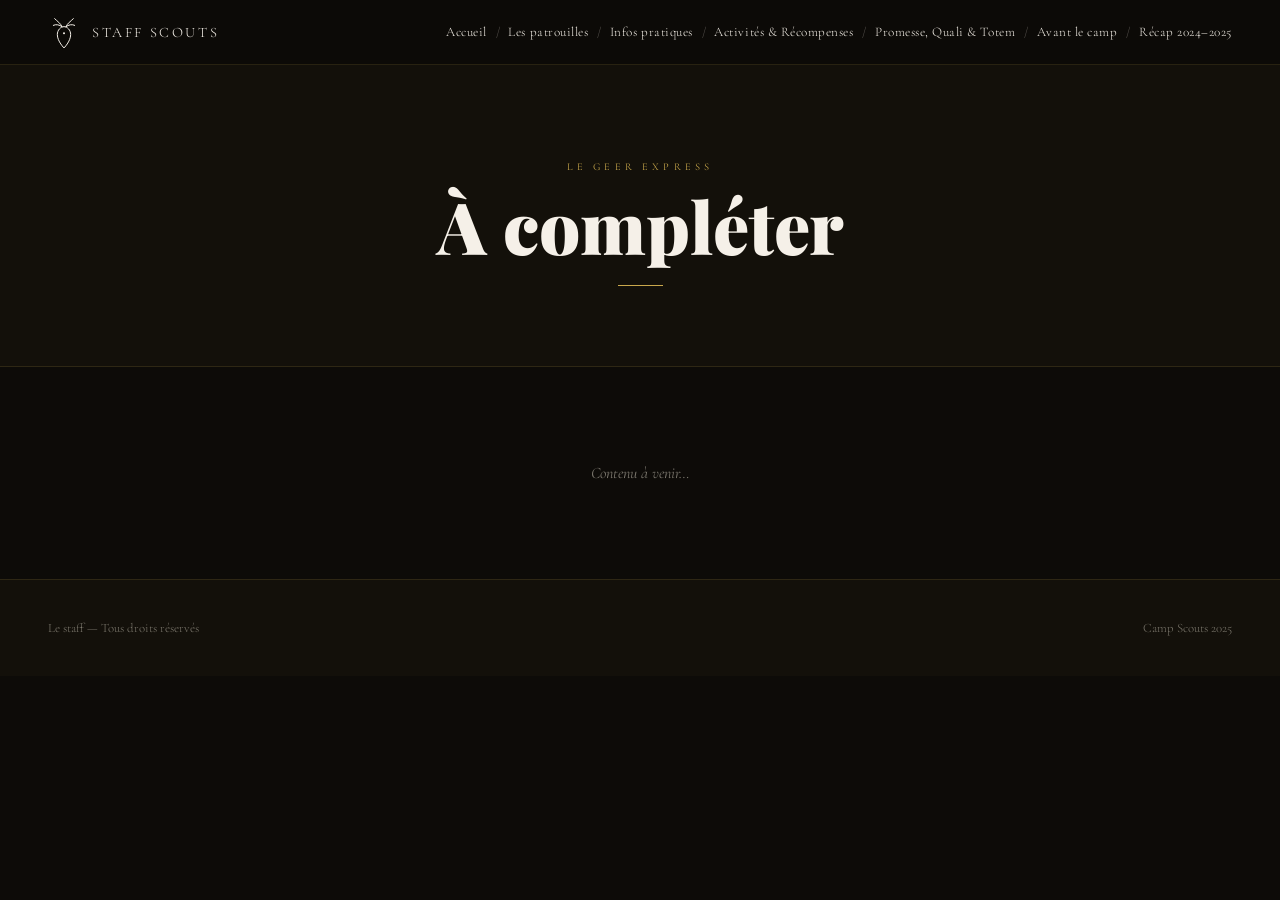
==== activites.html @ 646d116f "rebranding in several urls" ====
<!DOCTYPE html>
<html lang="fr">
<head>
  <meta charset="UTF-8" />
  <meta name="viewport" content="width=device-width, initial-scale=1.0" />
  <title>Activités & Récompenses — Le Geer Express</title>
  <link rel="preconnect" href="https://fonts.googleapis.com" />
  <link rel="preconnect" href="https://fonts.gstatic.com" crossorigin />
  <link href="https://fonts.googleapis.com/css2?family=Playfair+Display:ital,wght@0,700;0,900;1,700&family=Cormorant+Garamond:ital,wght@0,300;0,400;0,600;1,300;1,400&display=swap" rel="stylesheet" />
  <link rel="stylesheet" href="/assets/css/style.css" />
</head>
<body>
  <nav id="navbar" class="opaque">
    <a class="nav-logo" href="/">
      <svg viewBox="0 0 40 48" xmlns="http://www.w3.org/2000/svg">
        <path d="M20 48 C20 48 10 38 10 28 C10 21 15 16 20 16 C25 16 30 21 30 28 C30 38 20 48 20 48Z"/>
        <path d="M17 16 C15 11 10 8 6 4"/><path d="M17 16 C13 13 8 12 4 14"/>
        <path d="M23 16 C25 11 30 8 34 4"/><path d="M23 16 C27 13 32 12 36 14"/>
        <circle cx="20" cy="26" r="1.5" fill="currentColor" stroke="none"/>
      </svg>
      <span>Staff Scouts</span>
    </a>
    <ul class="nav-links">
      <li><a href="/">Accueil</a></li>
      <li><a href="/patrouilles">Les patrouilles</a></li>
      <li><a href="/infos">Infos pratiques</a></li>
      <li><a href="/activites">Activités &amp; Récompenses</a></li>
      <li><a href="/promesse">Promesse, Quali &amp; Totem</a></li>
      <li><a href="/avant">Avant le camp</a></li>
      <li><a href="/recap">Récap 2024–2025</a></li>
    </ul>
    <button class="burger" id="burger" aria-label="Menu">
      <span></span><span></span><span></span>
    </button>
  </nav>
  <div class="mobile-menu" id="mobileMenu">
    <a href="/" onclick="closeMenu()">Accueil</a>
    <a href="/patrouilles" onclick="closeMenu()">Les patrouilles</a>
    <a href="/infos" onclick="closeMenu()">Infos pratiques</a>
    <a href="/activites" onclick="closeMenu()">Activités &amp; Récompenses</a>
    <a href="/promesse" onclick="closeMenu()">Promesse, Quali &amp; Totem</a>
    <a href="/avant" onclick="closeMenu()">Avant le camp</a>
    <a href="/recap" onclick="closeMenu()">Récap 2024–2025</a>
  </div>

  <div class="page-header">
    <span class="page-tag">Le Geer Express</span>
    <h1 class="page-title">À compléter</h1>
    <div class="page-rule"></div>
  </div>

  <section>
    <div class="container">
      <p style="color:var(--muted); font-style:italic; text-align:center;">Contenu à venir…</p>
    </div>
  </section>

  <footer>
    <span>Le staff &mdash; Tous droits réservés</span>
    <span>Camp Scouts 2025</span>
  </footer>
  <script src="/assets/js/main.js"></script>
</body>
</html>
---- assets/css/style.css ----
*, *::before, *::after { margin: 0; padding: 0; box-sizing: border-box; }

:root {
  --gold:       #c9a84c;
  --gold-light: #e8cc85;
  --cream:      #f5f0e8;
  --dark:       #0d0b08;
  --dark2:      #13100a;
  --dark3:      #1c1710;
  --text:       #d4cdc0;
  --muted:      rgba(212, 205, 192, 0.55);
}

html { scroll-behavior: smooth; }

body {
  font-family: 'Cormorant Garamond', serif;
  background: var(--dark);
  color: var(--text);
  overflow-x: hidden;
}

/* ── NAVBAR ── */
nav {
  position: fixed;
  top: 0; left: 0; right: 0;
  z-index: 100;
  display: flex;
  align-items: center;
  justify-content: space-between;
  padding: 1.6rem 3rem;
  transition: background 0.4s ease, padding 0.4s ease;
}

nav.scrolled {
  background: rgba(13, 11, 8, 0.92);
  backdrop-filter: blur(12px);
  padding: 1rem 3rem;
  border-bottom: 1px solid rgba(201, 168, 76, 0.15);
}

/* Sur les pages sans hero, la navbar est toujours opaque */
nav.opaque {
  background: rgba(13, 11, 8, 0.97);
  backdrop-filter: blur(12px);
  padding: 1rem 3rem;
  border-bottom: 1px solid rgba(201, 168, 76, 0.15);
}

.nav-logo {
  display: flex;
  align-items: center;
  gap: 0.75rem;
  text-decoration: none;
  color: var(--cream);
}

.nav-logo svg {
  width: 32px; height: 32px;
  fill: none;
  stroke: var(--cream);
  stroke-width: 1.5;
  stroke-linecap: round;
}

.nav-logo span {
  font-size: 0.9rem;
  font-weight: 300;
  letter-spacing: 0.18em;
  text-transform: uppercase;
}

.nav-links {
  display: flex;
  align-items: center;
  list-style: none;
}

.nav-links li { display: flex; align-items: center; }

.nav-links li:not(:last-child)::after {
  content: '/';
  color: rgba(245,240,232,0.3);
  margin: 0 0.55rem;
  font-size: 0.8rem;
}

.nav-links a {
  color: var(--cream);
  text-decoration: none;
  font-size: 0.82rem;
  font-weight: 300;
  letter-spacing: 0.04em;
  transition: color 0.25s;
  white-space: nowrap;
}

.nav-links a:hover,
.nav-links a.active { color: var(--gold); }

/* Burger */
.burger {
  display: none;
  flex-direction: column;
  gap: 5px;
  cursor: pointer;
  background: none;
  border: none;
  padding: 4px;
}
.burger span {
  display: block;
  width: 24px; height: 1px;
  background: var(--cream);
  transition: all 0.3s ease;
}
.burger.open span:nth-child(1) { transform: translateY(6px) rotate(45deg); }
.burger.open span:nth-child(2) { opacity: 0; }
.burger.open span:nth-child(3) { transform: translateY(-6px) rotate(-45deg); }

.mobile-menu {
  display: none;
  position: fixed;
  inset: 0;
  background: rgba(13,11,8,0.97);
  z-index: 99;
  flex-direction: column;
  align-items: center;
  justify-content: center;
  gap: 2rem;
}
.mobile-menu.open { display: flex; }
.mobile-menu a {
  color: var(--cream);
  text-decoration: none;
  font-family: 'Playfair Display', serif;
  font-size: 2rem;
  font-weight: 700;
  transition: color 0.25s;
}
.mobile-menu a:hover { color: var(--gold); }

/* ── PAGE HEADER (pages sans hero) ── */
.page-header {
  padding: 10rem 2rem 5rem;
  text-align: center;
  background: var(--dark2);
  border-bottom: 1px solid rgba(201,168,76,0.15);
}

.page-tag {
  font-size: 0.65rem;
  letter-spacing: 0.4em;
  text-transform: uppercase;
  color: var(--gold);
  font-weight: 400;
  display: block;
  margin-bottom: 1rem;
}

.page-title {
  font-family: 'Playfair Display', serif;
  font-size: clamp(2.5rem, 6vw, 4.5rem);
  font-weight: 900;
  color: var(--cream);
  line-height: 1;
}

.page-rule {
  width: 45px; height: 1px;
  background: var(--gold);
  margin: 1.5rem auto 0;
}

/* ── SECTIONS COMMUNES ── */
section { padding: 6rem 0; }

.container {
  max-width: 900px;
  margin: 0 auto;
  padding: 0 2rem;
}

.container-wide {
  max-width: 1100px;
  margin: 0 auto;
  padding: 0 2rem;
}

.section-tag {
  font-size: 0.65rem;
  letter-spacing: 0.4em;
  text-transform: uppercase;
  color: var(--gold);
  font-weight: 400;
  display: block;
  margin-bottom: 1rem;
}

.section-title {
  font-family: 'Playfair Display', serif;
  font-size: clamp(2rem, 5vw, 3.2rem);
  font-weight: 700;
  color: var(--cream);
  line-height: 1.1;
}

.section-rule {
  width: 45px; height: 1px;
  background: var(--gold);
  margin: 1.5rem 0 2rem;
}

.section-rule.centered { margin: 1.5rem auto 2rem; }

/* ── PLACEHOLDERS ── */
.img-placeholder {
  background: var(--dark3);
  border: 1px solid rgba(201,168,76,0.2);
  display: flex;
  flex-direction: column;
  align-items: center;
  justify-content: center;
  gap: 0.75rem;
  color: var(--muted);
  font-size: 0.75rem;
  letter-spacing: 0.12em;
  text-transform: uppercase;
}

.img-placeholder svg {
  width: 32px; height: 32px;
  stroke: rgba(201,168,76,0.3);
  fill: none; stroke-width: 1;
}

.video-wrapper {
  position: relative;
  width: 100%;
  aspect-ratio: 16/9;
  background: var(--dark3);
  border: 1px solid rgba(201,168,76,0.15);
  overflow: hidden;
}

.video-wrapper iframe {
  position: absolute; inset: 0;
  width: 100%; height: 100%;
  border: none;
}

.video-placeholder {
  position: absolute; inset: 0;
  display: flex;
  flex-direction: column;
  align-items: center;
  justify-content: center;
  gap: 1rem;
  color: var(--muted);
  font-size: 0.75rem;
  letter-spacing: 0.12em;
  text-transform: uppercase;
}

.video-placeholder svg {
  width: 48px; height: 48px;
  stroke: rgba(201,168,76,0.3);
  fill: none; stroke-width: 1;
}

/* ── BOUTONS ── */
.btn-download {
  display: inline-flex;
  align-items: center;
  gap: 0.6rem;
  padding: 0.75rem 1.5rem;
  border: 1px solid rgba(201,168,76,0.5);
  color: var(--gold);
  text-decoration: none;
  font-size: 0.78rem;
  letter-spacing: 0.15em;
  text-transform: uppercase;
  font-family: 'Cormorant Garamond', serif;
  background: transparent;
  transition: all 0.25s ease;
  cursor: pointer;
}

.btn-download:hover {
  background: rgba(201,168,76,0.08);
  border-color: var(--gold);
  color: var(--gold-light);
}

.btn-download svg {
  width: 14px; height: 14px;
  stroke: currentColor; fill: none; stroke-width: 1.5;
}

/* ── FOOTER ── */
footer {
  background: var(--dark2);
  border-top: 1px solid rgba(201,168,76,0.15);
  padding: 2.5rem 3rem;
  display: flex;
  align-items: center;
  justify-content: space-between;
  font-size: 0.8rem;
  font-weight: 300;
  color: var(--muted);
}

/* ── ANIMATIONS ── */
@keyframes fadeUp {
  from { opacity: 0; transform: translateY(22px); }
  to   { opacity: 1; transform: translateY(0); }
}

.reveal {
  opacity: 0;
  transform: translateY(28px);
  transition: opacity 0.8s ease, transform 0.8s ease;
}
.reveal.visible { opacity: 1; transform: translateY(0); }

/* ── RESPONSIVE ── */
@media (max-width: 860px) {
  nav, nav.opaque { padding: 1.4rem 1.5rem; }
  nav.scrolled    { padding: 0.9rem 1.5rem; }
  .nav-links { display: none; }
  .burger    { display: flex; }
  footer { flex-direction: column; gap: 0.5rem; text-align: center; }
}
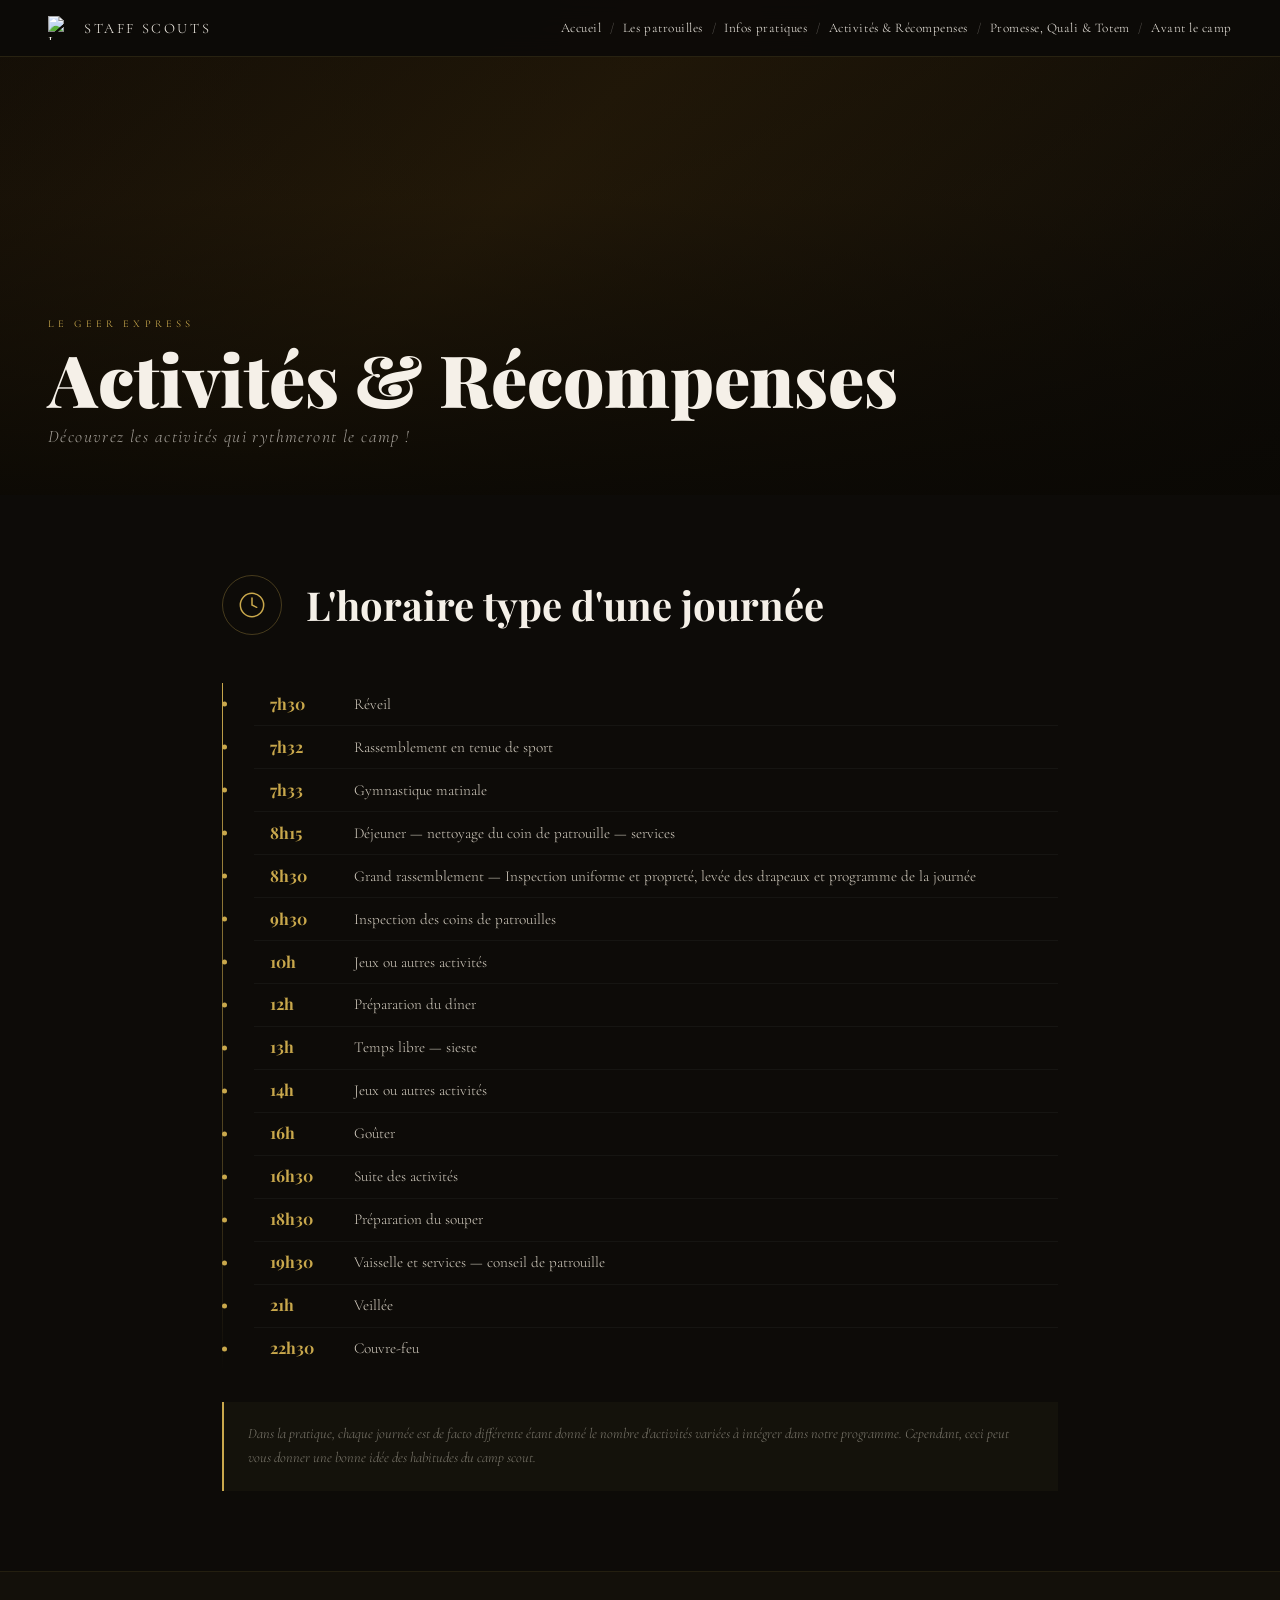
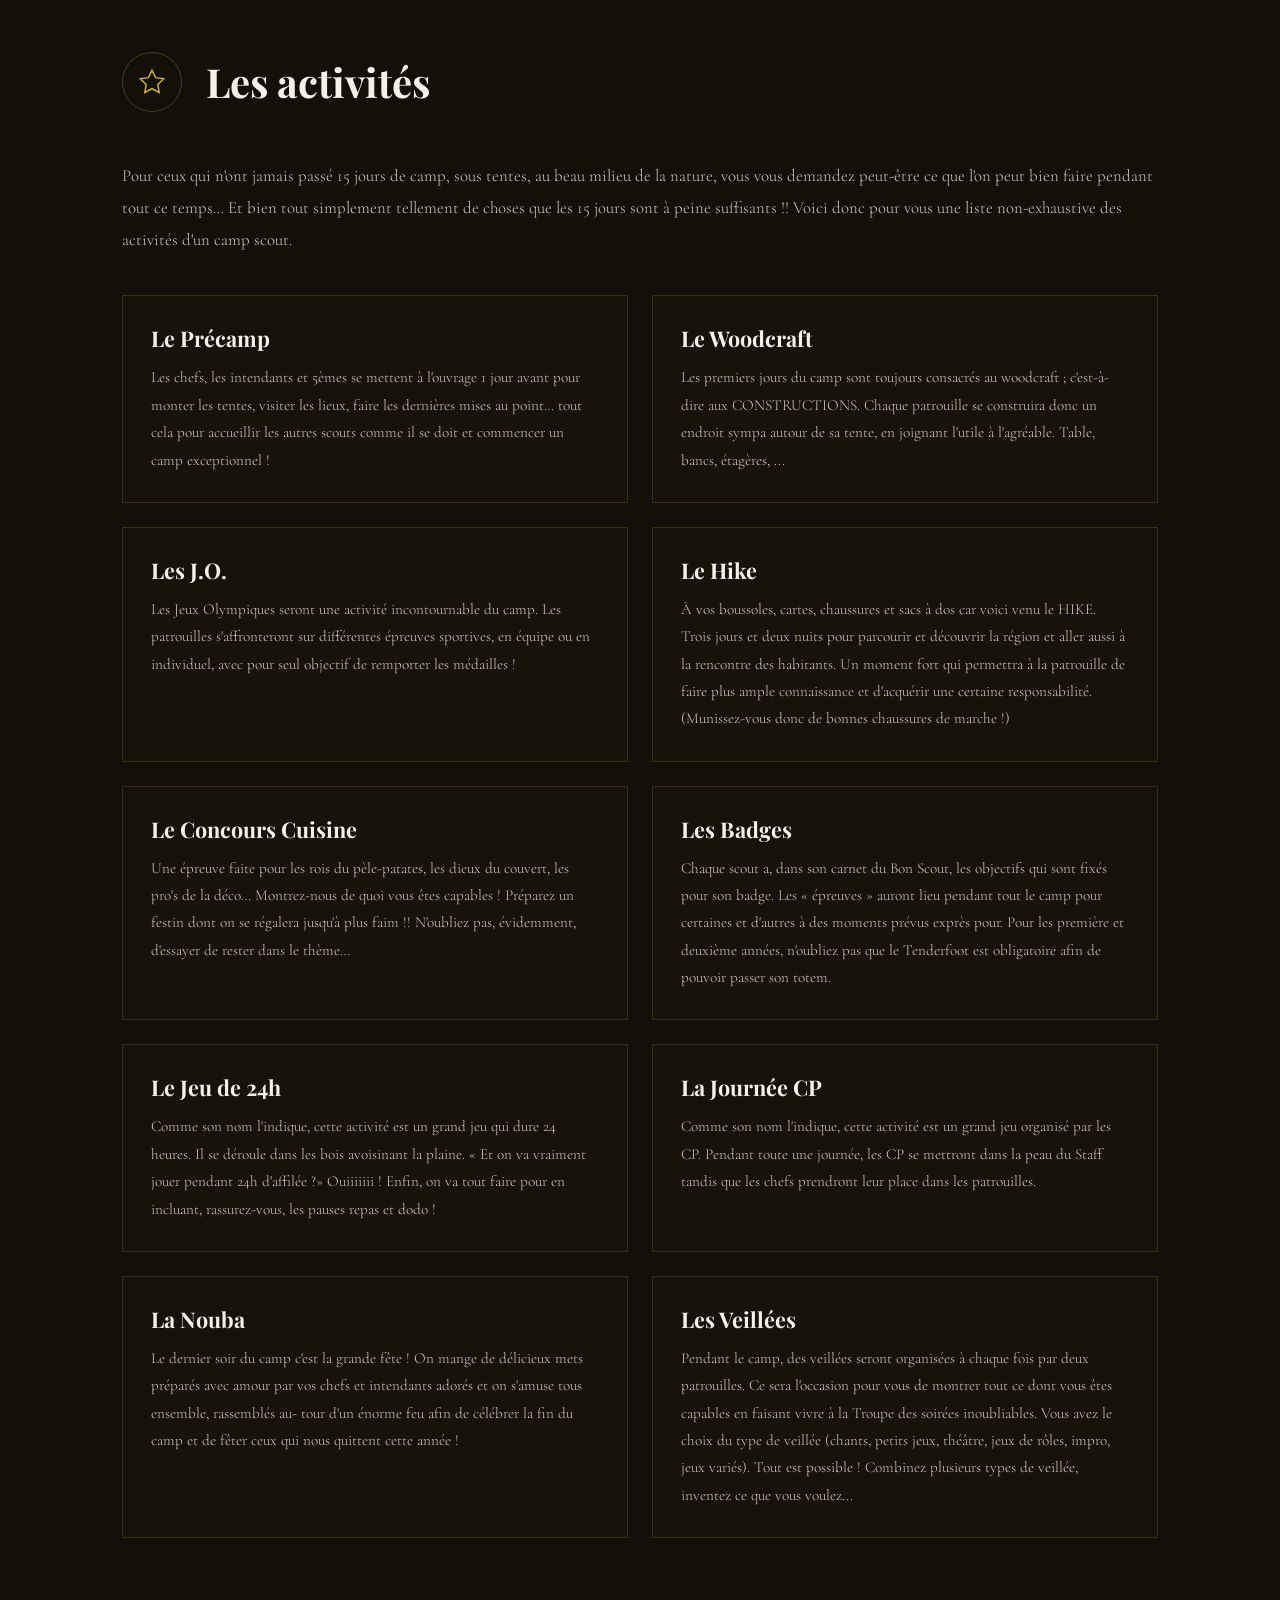
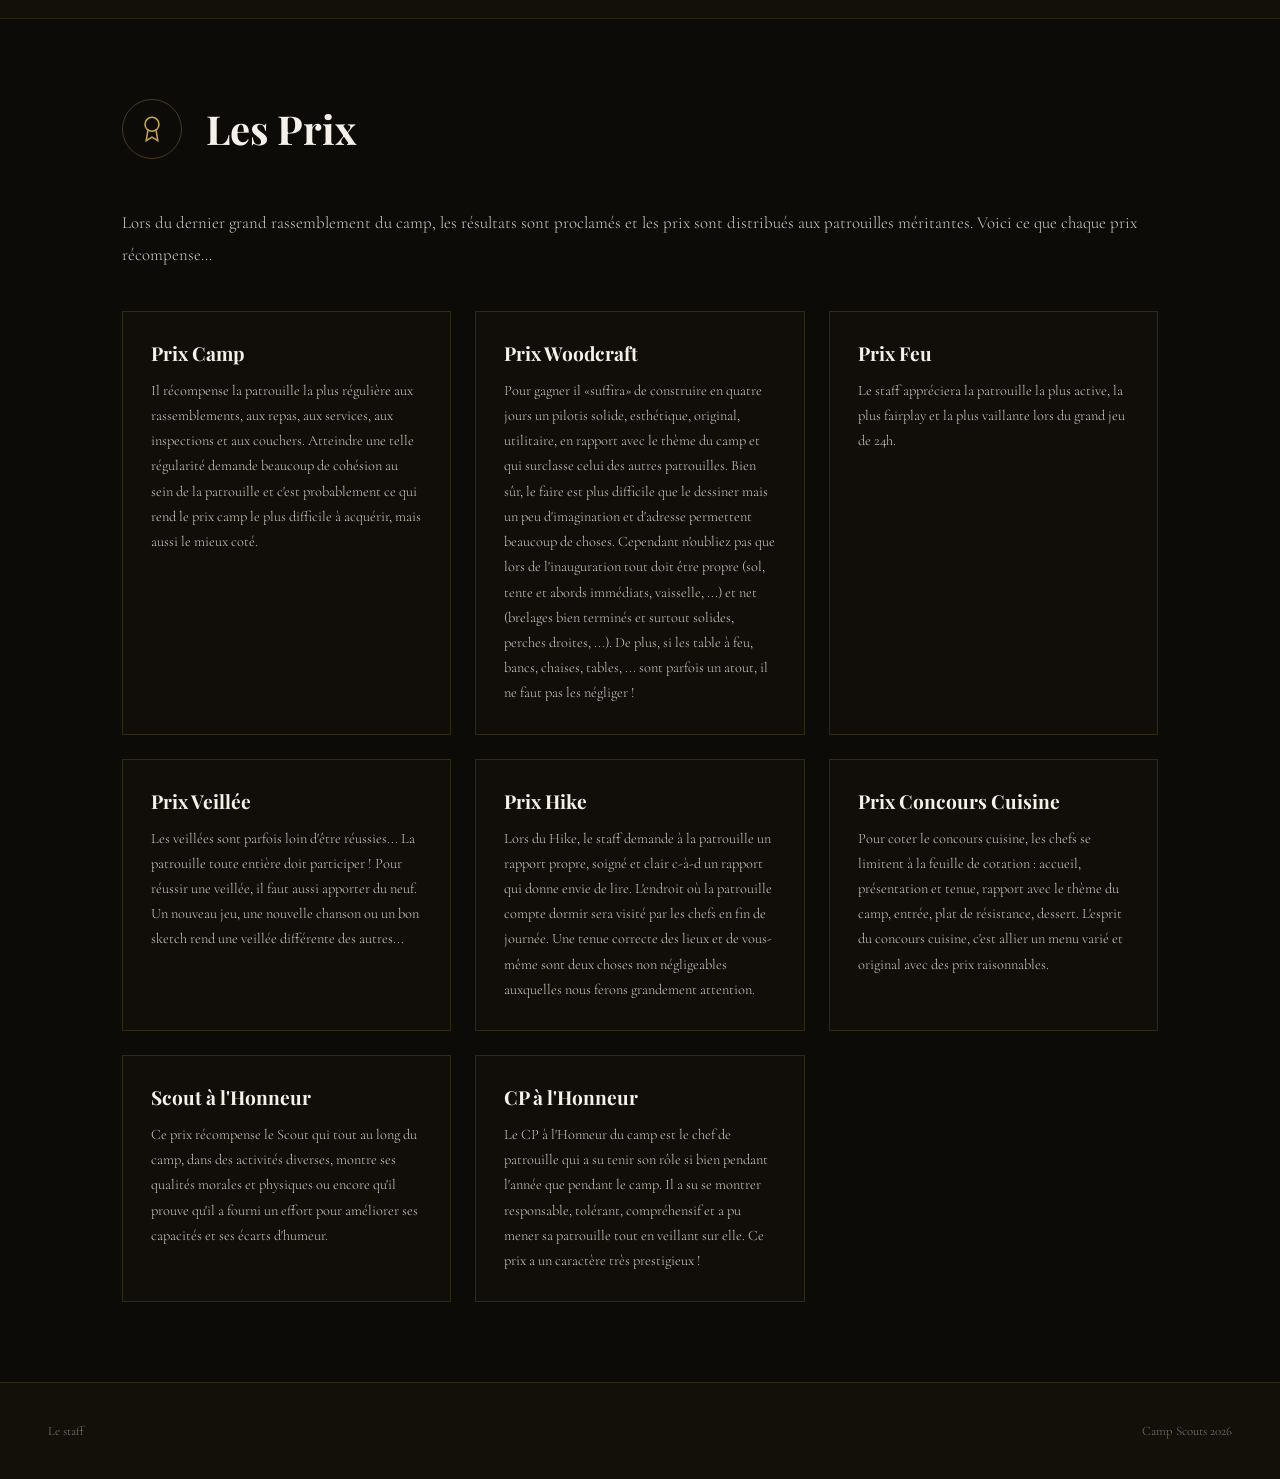
==== commit ee780bfc: "all images" ====
--- a/activites.html
+++ b/activites.html
@@ -8,16 +8,204 @@
   <link rel="preconnect" href="https://fonts.gstatic.com" crossorigin />
   <link href="https://fonts.googleapis.com/css2?family=Playfair+Display:ital,wght@0,700;0,900;1,700&family=Cormorant+Garamond:ital,wght@0,300;0,400;0,600;1,300;1,400&display=swap" rel="stylesheet" />
   <link rel="stylesheet" href="/assets/css/style.css" />
+  <style>
+
+    /* ── PAGE HERO ── */
+    .page-hero {
+      position: relative;
+      height: 55vh; min-height: 360px;
+      display: flex; align-items: flex-end;
+      overflow: hidden;
+    }
+    .page-hero-bg-fallback {
+      position: absolute; inset: 0;
+      background: linear-gradient(135deg, #1a1208 0%, #2c1f0a 40%, #0d0b08 100%);
+    }
+    .page-hero-bg {
+      position: absolute; inset: 0;
+      background-image: url('/assets/images/highlands_actis.jpg');
+      background-size: cover; background-position: center;
+    }
+    .page-hero-overlay {
+      position: absolute; inset: 0;
+      background: linear-gradient(to top, rgba(10,8,4,0.9) 0%, rgba(10,8,4,0.3) 60%, rgba(10,8,4,0.4) 100%);
+    }
+    .page-hero-content {
+      position: relative; z-index: 10;
+      width: 100%; padding: 3rem; padding-top: 8rem;
+    }
+    .page-hero-content .page-tag { display: block; margin-bottom: 0.75rem; }
+    .page-hero-content h1 {
+      font-family: 'Playfair Display', serif;
+      font-size: clamp(2.5rem, 6vw, 4.5rem);
+      font-weight: 900; color: var(--cream); line-height: 1; margin-bottom: 0.75rem;
+    }
+    .page-hero-content p {
+      font-size: 1.1rem; font-style: italic; font-weight: 300;
+      color: rgba(245,240,232,0.65); letter-spacing: 0.08em;
+    }
+
+    /* ── SECTIONS ── */
+    .act-section {
+      padding: 5rem 0;
+      border-bottom: 1px solid rgba(201,168,76,0.12);
+    }
+    .act-section:nth-child(odd)  { background: var(--dark2); }
+    .act-section:nth-child(even) { background: var(--dark); }
+    .act-section:last-of-type { border-bottom: none; }
+
+    .act-header {
+      display: flex; align-items: center; gap: 1.5rem;
+      margin-bottom: 3rem;
+    }
+    .act-icon {
+      width: 60px; height: 60px;
+      border: 1px solid rgba(201,168,76,0.3);
+      border-radius: 50%; flex-shrink: 0;
+      display: flex; align-items: center; justify-content: center;
+    }
+    .act-icon svg {
+      width: 28px; height: 28px;
+      stroke: var(--gold); fill: none;
+      stroke-width: 1.3; stroke-linecap: round;
+    }
+    .act-header h2 {
+      font-family: 'Playfair Display', serif;
+      font-size: clamp(1.8rem, 4vw, 2.5rem);
+      font-weight: 700; color: var(--cream); line-height: 1;
+    }
+
+    /* ── TIMELINE ── */
+    .timeline {
+      position: relative;
+      padding-left: 2rem;
+    }
+    .timeline::before {
+      content: '';
+      position: absolute; left: 0; top: 0; bottom: 0;
+      width: 1px;
+      background: linear-gradient(to bottom, var(--gold), transparent);
+    }
+    .timeline-item {
+      position: relative;
+      display: flex; gap: 1.5rem;
+      padding: 0.6rem 0 0.6rem 1rem;
+      border-bottom: 1px solid rgba(255,255,255,0.04);
+    }
+    .timeline-item:last-child { border-bottom: none; }
+    .timeline-item::before {
+      content: '';
+      position: absolute; left: -2rem; top: 50%;
+      transform: translateY(-50%);
+      width: 5px; height: 5px;
+      border-radius: 50%;
+      background: var(--gold);
+    }
+    .timeline-time {
+      font-family: 'Playfair Display', serif;
+      font-size: 1rem; font-weight: 700;
+      color: var(--gold); white-space: nowrap;
+      min-width: 60px;
+    }
+    .timeline-label {
+      font-size: 0.95rem; font-weight: 300;
+      line-height: 1.5; color: var(--text);
+    }
+    .timeline-label strong { color: var(--cream); font-weight: 600; }
+    .timeline-note {
+      margin-top: 2rem;
+      padding: 1.25rem 1.5rem;
+      border-left: 2px solid var(--gold);
+      background: rgba(201,168,76,0.04);
+      font-size: 0.9rem; font-weight: 300;
+      font-style: italic; color: var(--muted); line-height: 1.7;
+    }
+
+    /* ── ACTIVITY CARDS ── */
+    .activity-grid {
+      display: grid;
+      grid-template-columns: repeat(2, 1fr);
+      gap: 1.5rem;
+    }
+    .activity-card {
+      padding: 1.75rem;
+      border: 1px solid rgba(201,168,76,0.18);
+      background: rgba(201,168,76,0.02);
+      transition: border-color 0.25s, background 0.25s;
+    }
+    .activity-card:hover {
+      border-color: rgba(201,168,76,0.4);
+      background: rgba(201,168,76,0.05);
+    }
+    .activity-card-tag {
+      font-size: 0.6rem; letter-spacing: 0.4em;
+      text-transform: uppercase; color: var(--gold);
+      display: block; margin-bottom: 0.6rem;
+    }
+    .activity-card h3 {
+      font-family: 'Playfair Display', serif;
+      font-size: 1.35rem; font-weight: 700;
+      color: var(--cream); margin-bottom: 0.75rem;
+    }
+    .activity-card p {
+      font-size: 0.95rem; font-weight: 300;
+      line-height: 1.8; color: var(--text);
+    }
+    .activity-card p strong { color: var(--cream); font-weight: 600; }
+
+    /* ── PRIX ── */
+    .prix-grid {
+      display: grid;
+      grid-template-columns: repeat(3, 1fr);
+      gap: 1.5rem;
+    }
+    .prix-card {
+      padding: 1.75rem;
+      border: 1px solid rgba(201,168,76,0.18);
+      background: rgba(201,168,76,0.02);
+      transition: border-color 0.25s, background 0.25s;
+      position: relative;
+      overflow: hidden;
+    }
+    .prix-card::after {
+      content: '';
+      position: absolute; bottom: 0; left: 0; right: 0;
+      height: 2px;
+      background: linear-gradient(to right, var(--gold), transparent);
+      opacity: 0;
+      transition: opacity 0.3s;
+    }
+    .prix-card:hover { border-color: rgba(201,168,76,0.4); background: rgba(201,168,76,0.05); }
+    .prix-card:hover::after { opacity: 1; }
+    .prix-card-medal {
+      font-size: 1.8rem; margin-bottom: 0.75rem; display: block;
+    }
+    .prix-card h3 {
+      font-family: 'Playfair Display', serif;
+      font-size: 1.2rem; font-weight: 700;
+      color: var(--cream); margin-bottom: 0.75rem;
+    }
+    .prix-card p {
+      font-size: 0.9rem; font-weight: 300;
+      line-height: 1.75; color: var(--text);
+    }
+    .prix-card p strong { color: var(--cream); font-weight: 600; }
+
+    @media (max-width: 860px) {
+      .page-hero-content { padding: 6rem 1.5rem 2rem; }
+      .activity-grid { grid-template-columns: 1fr; }
+      .prix-grid { grid-template-columns: 1fr 1fr; }
+    }
+    @media (max-width: 560px) {
+      .prix-grid { grid-template-columns: 1fr; }
+    }
+  </style>
 </head>
 <body>
+
   <nav id="navbar" class="opaque">
     <a class="nav-logo" href="/">
-      <svg viewBox="0 0 40 48" xmlns="http://www.w3.org/2000/svg">
-        <path d="M20 48 C20 48 10 38 10 28 C10 21 15 16 20 16 C25 16 30 21 30 28 C30 38 20 48 20 48Z"/>
-        <path d="M17 16 C15 11 10 8 6 4"/><path d="M17 16 C13 13 8 12 4 14"/>
-        <path d="M23 16 C25 11 30 8 34 4"/><path d="M23 16 C27 13 32 12 36 14"/>
-        <circle cx="20" cy="26" r="1.5" fill="currentColor" stroke="none"/>
-      </svg>
+      <img src="assets/images/logo_scout.png" alt="Logo Staff Scouts" />
       <span>Staff Scouts</span>
     </a>
     <ul class="nav-links">
@@ -27,7 +215,6 @@
       <li><a href="/activites">Activités &amp; Récompenses</a></li>
       <li><a href="/promesse">Promesse, Quali &amp; Totem</a></li>
       <li><a href="/avant">Avant le camp</a></li>
-      <li><a href="/recap">Récap 2024–2025</a></li>
     </ul>
     <button class="burger" id="burger" aria-label="Menu">
       <span></span><span></span><span></span>
@@ -40,25 +227,183 @@
     <a href="/activites" onclick="closeMenu()">Activités &amp; Récompenses</a>
     <a href="/promesse" onclick="closeMenu()">Promesse, Quali &amp; Totem</a>
     <a href="/avant" onclick="closeMenu()">Avant le camp</a>
-    <a href="/recap" onclick="closeMenu()">Récap 2024–2025</a>
   </div>
 
-  <div class="page-header">
-    <span class="page-tag">Le Geer Express</span>
-    <h1 class="page-title">À compléter</h1>
-    <div class="page-rule"></div>
+  <!-- ── HERO ── -->
+  <div class="page-hero">
+    <div class="page-hero-bg-fallback"></div>
+    <div class="page-hero-bg"></div>
+    <div class="page-hero-overlay"></div>
+    <div class="page-hero-content">
+      <span class="page-tag">Le Geer Express</span>
+      <h1>Activités &amp; Récompenses</h1>
+      <p>Découvrez les activités qui rythmeront le camp !</p>
+    </div>
   </div>
 
-  <section>
+  <!-- ── HORAIRE TYPE ── -->
+  <div class="act-section">
     <div class="container">
-      <p style="color:var(--muted); font-style:italic; text-align:center;">Contenu à venir…</p>
+      <div class="act-header reveal">
+        <div class="act-icon">
+          <svg viewBox="0 0 24 24"><circle cx="12" cy="12" r="10"/><polyline points="12 6 12 12 16 14"/></svg>
+        </div>
+        <h2>L'horaire type d'une journée</h2>
+      </div>
+
+      <div class="timeline reveal">
+        <div class="timeline-item"><span class="timeline-time">7h30</span><span class="timeline-label">Réveil</span></div>
+        <div class="timeline-item"><span class="timeline-time">7h32</span><span class="timeline-label">Rassemblement en tenue de sport</span></div>
+        <div class="timeline-item"><span class="timeline-time">7h33</span><span class="timeline-label">Gymnastique matinale</span></div>
+        <div class="timeline-item"><span class="timeline-time">8h15</span><span class="timeline-label">Déjeuner — nettoyage du coin de patrouille — services</span></div>
+        <div class="timeline-item"><span class="timeline-time">8h30</span><span class="timeline-label">Grand rassemblement — Inspection uniforme et propreté, levée des drapeaux et programme de la journée</span></div>
+        <div class="timeline-item"><span class="timeline-time">9h30</span><span class="timeline-label">Inspection des coins de patrouilles</span></div>
+        <div class="timeline-item"><span class="timeline-time">10h</span><span class="timeline-label">Jeux ou autres activités</span></div>
+        <div class="timeline-item"><span class="timeline-time">12h</span><span class="timeline-label">Préparation du dîner</span></div>
+        <div class="timeline-item"><span class="timeline-time">13h</span><span class="timeline-label">Temps libre — sieste</span></div>
+        <div class="timeline-item"><span class="timeline-time">14h</span><span class="timeline-label">Jeux ou autres activités</span></div>
+        <div class="timeline-item"><span class="timeline-time">16h</span><span class="timeline-label">Goûter</span></div>
+        <div class="timeline-item"><span class="timeline-time">16h30</span><span class="timeline-label">Suite des activités</span></div>
+        <div class="timeline-item"><span class="timeline-time">18h30</span><span class="timeline-label">Préparation du souper</span></div>
+        <div class="timeline-item"><span class="timeline-time">19h30</span><span class="timeline-label">Vaisselle et services — conseil de patrouille</span></div>
+        <div class="timeline-item"><span class="timeline-time">21h</span><span class="timeline-label">Veillée</span></div>
+        <div class="timeline-item"><span class="timeline-time">22h30</span><span class="timeline-label">Couvre-feu</span></div>
+      </div>
+
+      <p class="timeline-note reveal">Dans la pratique, chaque journée est de facto différente étant donné le nombre d'activités variées à intégrer dans notre programme. Cependant, ceci peut vous donner une bonne idée des habitudes du camp scout.</p>
     </div>
-  </section>
+  </div>
+
+  <!-- ── LES ACTIVITÉS ── -->
+  <div class="act-section">
+    <div class="container-wide">
+      <div class="act-header reveal">
+        <div class="act-icon">
+          <svg viewBox="0 0 24 24"><path d="M12 2l3.09 6.26L22 9.27l-5 4.87 1.18 6.88L12 17.77l-6.18 3.25L7 14.14 2 9.27l6.91-1.01L12 2z"/></svg>
+        </div>
+        <h2>Les activités</h2>
+      </div>
+
+      <p class="reveal" style="font-size:1.05rem; font-weight:300; line-height:1.9; color:var(--text); margin-bottom:2.5rem;">Pour ceux qui n'ont jamais passé 15 jours de camp, sous tentes, au beau milieu de la nature, vous vous demandez peut-être ce que l'on peut bien faire pendant tout ce temps… Et bien tout simplement tellement de choses que les 15 jours sont à peine suffisants !! Voici donc pour vous une liste non-exhaustive des activités d'un camp scout.</p>
+
+      <div class="activity-grid">
+
+        <div class="activity-card reveal">
+          <h3>Le Précamp</h3>
+          <p>Les chefs, les intendants et 5èmes se mettent à l'ouvrage 1 jour avant pour monter les tentes, visiter les lieux, faire les dernières mises au point… tout cela pour accueillir les autres scouts comme il se doit et commencer un camp exceptionnel !</p>
+        </div>
+
+        <div class="activity-card reveal">
+          <h3>Le Woodcraft</h3>
+          <p>Les premiers jours du camp sont toujours consacrés au woodcraft ; c'est-à-dire aux CONSTRUCTIONS. Chaque patrouille se construira donc un endroit sympa autour de sa tente, en joignant l'utile à l'agréable. Table, bancs, étagères, ...</p>
+        </div>
+
+        <div class="activity-card reveal">
+          <h3>Les J.O.</h3>
+          <p>Les Jeux Olympiques seront une activité incontournable du camp. Les patrouilles s'affronteront sur différentes épreuves sportives, en équipe ou en individuel, avec pour seul objectif de remporter les médailles !</p>
+        </div>
+
+        <div class="activity-card reveal">
+          <h3>Le Hike</h3>
+          <p>À vos boussoles, cartes, chaussures et sacs à dos car voici venu le HIKE. Trois jours et deux nuits pour parcourir et découvrir la région et aller aussi à la rencontre des habitants. Un moment fort qui permettra à la patrouille de faire plus ample connaissance et d'acquérir une certaine responsabilité. (Munissez-vous donc de bonnes chaussures de marche !)</p>
+        </div>
+
+        <div class="activity-card reveal">
+          <h3>Le Concours Cuisine</h3>
+          <p>Une épreuve faite pour les rois du pèle-patates, les dieux du couvert, les pro's de la déco… Montrez-nous de quoi vous êtes capables ! Préparez un festin dont on se régalera jusqu'à plus faim !! N'oubliez pas, évidemment, d'essayer de rester dans le thème… </p>
+        </div>
+
+        <div class="activity-card reveal">
+          <h3>Les Badges</h3>
+          <p>Chaque scout a, dans son carnet du Bon Scout, les objectifs qui sont fixés pour son badge. Les « épreuves » auront lieu pendant tout le camp pour certaines et d'autres à des moments prévus exprès pour. Pour les première et deuxième années, n'oubliez pas que le Tenderfoot est obligatoire afin de pouvoir passer son totem.</p>
+        </div>
+
+        <div class="activity-card reveal">
+          <h3>Le Jeu de 24h</h3>
+          <p>Comme son nom l'indique, cette activité est un grand jeu qui dure 24 heures. Il se déroule dans les bois avoisinant la plaine. « Et on va vraiment jouer pendant 24h d'affilée ?» Ouiiiiiii ! Enfin, on va tout faire pour en incluant, rassurez-vous, les pauses repas et dodo !</p>
+        </div>
+
+        <div class="activity-card reveal">
+          <h3>La Journée CP</h3>
+          <p>Comme son nom l'indique, cette activité est un grand jeu organisé par les CP. Pendant toute une journée, les CP se mettront dans la peau du Staff tandis que les chefs prendront leur place dans les patrouilles.</p>
+        </div>
+
+        <div class="activity-card reveal">
+          <h3>La Nouba</h3>
+          <p>Le dernier soir du camp c'est la grande fête ! On mange de délicieux mets préparés avec amour par vos chefs et intendants adorés et on s'amuse tous ensemble, rassemblés au- tour d'un énorme feu afin de célébrer la fin du camp et de fêter ceux qui nous quittent cette année !</p>
+        </div>
+
+        <div class="activity-card reveal">
+          <h3>Les Veillées</h3>
+          <p>Pendant le camp, des veillées seront organisées à chaque fois par deux patrouilles. Ce sera l'occasion pour vous de montrer tout ce dont vous êtes capables en faisant vivre à la Troupe des soirées inoubliables. Vous avez le choix du type de veillée (chants, petits jeux, théâtre, jeux de rôles, impro, jeux variés). Tout est possible ! Combinez plusieurs types de veillée, inventez ce que vous voulez...</p>
+        </div>
+
+      </div>
+    </div>
+  </div>
+
+  <!-- ── LES PRIX ── -->
+  <div class="act-section">
+    <div class="container-wide">
+      <div class="act-header reveal">
+        <div class="act-icon">
+          <svg viewBox="0 0 24 24"><circle cx="12" cy="8" r="6"/><path d="M15.477 12.89L17 22l-5-3-5 3 1.523-9.11"/></svg>
+        </div>
+        <h2>Les Prix</h2>
+      </div>
+      <p class="reveal" style="font-size:1.05rem; font-weight:300; line-height:1.9; color:var(--text); margin-bottom:2.5rem;">Lors du dernier grand rassemblement du camp, les résultats sont proclamés et les prix sont distribués aux patrouilles méritantes. Voici ce que chaque prix récompense…</p>
+
+      <div class="prix-grid">
+
+        <div class="prix-card reveal">
+          <h3>Prix Camp</h3>
+          <p>Il récompense la patrouille la plus régulière aux rassemblements, aux repas, aux services, aux inspections et aux couchers. Atteindre une telle régularité demande beaucoup de cohésion au sein de la patrouille et c'est probablement ce qui rend le prix camp le plus difficile à acquérir, mais aussi le mieux coté.</p>
+        </div>
+
+        <div class="prix-card reveal">
+          <h3>Prix Woodcraft</h3>
+          <p>Pour gagner il «suffira» de construire en quatre jours un pilotis solide, esthétique, original, utilitaire, en rapport avec le thème du camp et qui surclasse celui des autres patrouilles. Bien sûr, le faire est plus difficile que le dessiner mais un peu d'imagination et d'adresse permettent beaucoup de choses. Cependant n'oubliez pas que lors de l'inauguration tout doit être propre (sol, tente et abords immédiats, vaisselle, ...) et net (brelages bien terminés et surtout solides, perches droites, ...). De plus, si les table à feu, bancs, chaises, tables, ... sont parfois un atout, il ne faut pas les négliger !</p>
+        </div>
+
+        <div class="prix-card reveal">
+          <h3>Prix Feu</h3>
+          <p>Le staff appréciera la patrouille la plus active, la plus fairplay et la plus vaillante lors du grand jeu de 24h.</p>
+        </div>
+
+        <div class="prix-card reveal">
+          <h3>Prix Veillée</h3>
+          <p>Les veillées sont parfois loin d'être réussies... La patrouille toute entière doit participer ! Pour réussir une veillée, il faut aussi apporter du neuf. Un nouveau jeu, une nouvelle chanson ou un bon sketch rend une veillée différente des autres... </p>
+        </div>
+
+        <div class="prix-card reveal">
+          <h3>Prix Hike</h3>
+          <p>Lors du Hike, le staff demande à la patrouille un rapport propre, soigné et clair c-à-d un rapport qui donne envie de lire. L'endroit où la patrouille compte dormir sera visité par les chefs en fin de journée. Une tenue correcte des lieux et de vous-même sont deux choses non négligeables auxquelles nous ferons grandement attention.</p>
+        </div>
+
+        <div class="prix-card reveal">
+          <h3>Prix Concours Cuisine</h3>
+          <p>Pour coter le concours cuisine, les chefs se limitent à la feuille de cotation : accueil, présentation et tenue, rapport avec le thème du camp, entrée, plat de résistance, dessert. L'esprit du concours cuisine, c'est allier un menu varié et original avec des prix raisonnables.</p>
+        </div>
+
+        <div class="prix-card reveal">
+          <h3>Scout à l'Honneur</h3>
+          <p>Ce prix récompense le Scout qui tout au long du camp, dans des activités diverses, montre ses qualités morales et physiques ou encore qu'il prouve qu'il a fourni un effort pour améliorer ses capacités et ses écarts d'humeur.</p>
+        </div>
+
+        <div class="prix-card reveal">
+          <h3>CP à l'Honneur</h3>
+          <p>Le CP à l'Honneur du camp est le chef de patrouille qui a su tenir son rôle si bien pendant l'année que pendant le camp. Il a su se montrer responsable, tolérant, compréhensif et a pu mener sa patrouille tout en veillant sur elle. Ce prix a un caractère très prestigieux !</p>
+        </div>
+
+      </div>
+    </div>
+  </div>
 
   <footer>
-    <span>Le staff &mdash; Tous droits réservés</span>
-    <span>Camp Scouts 2025</span>
+    <span>Le staff</span>
+    <span>Camp Scouts 2026</span>
   </footer>
+
   <script src="/assets/js/main.js"></script>
 </body>
-</html>
+</html>
--- a/assets/css/style.css
+++ b/assets/css/style.css
@@ -63,6 +63,12 @@
   stroke-linecap: round;
 }
 
+.nav-logo img {
+  width: 24px;
+  height: 24px;
+  object-fit: contain;
+}
+
 .nav-logo span {
   font-size: 0.9rem;
   font-weight: 300;
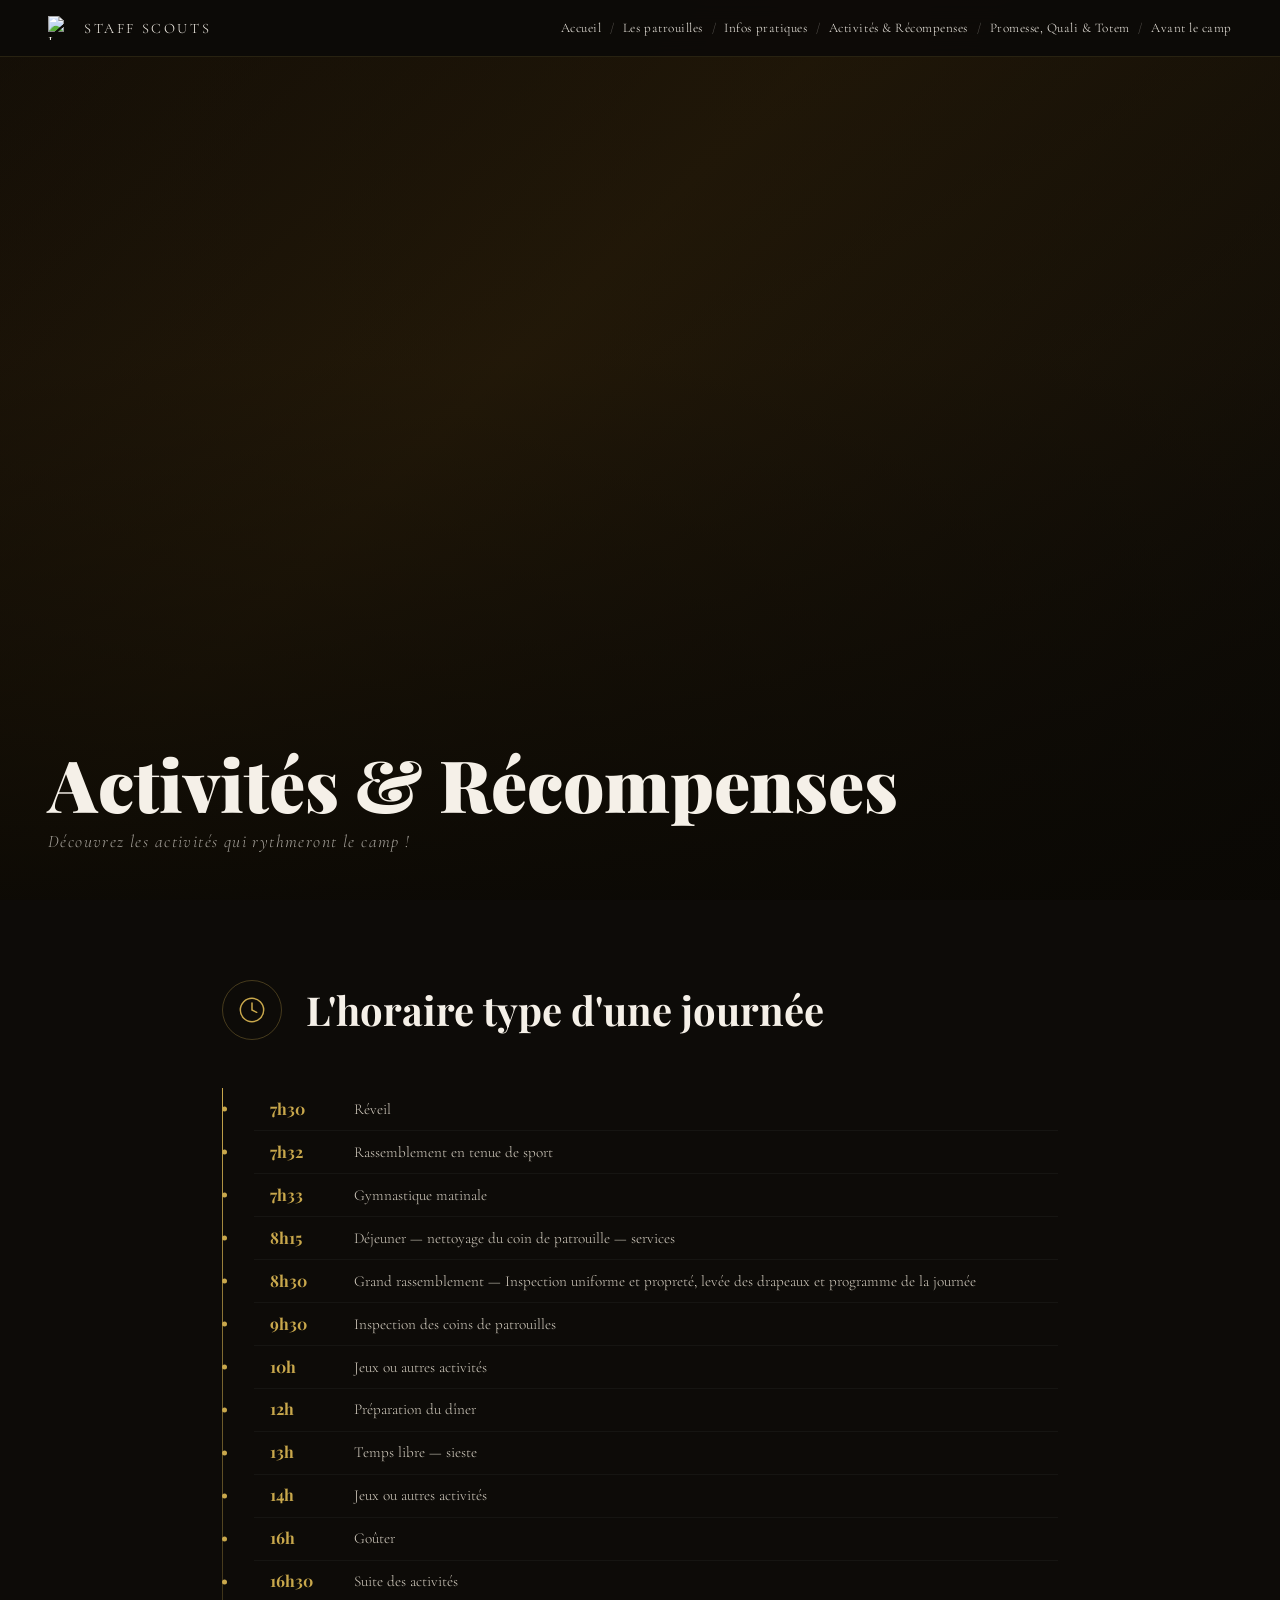
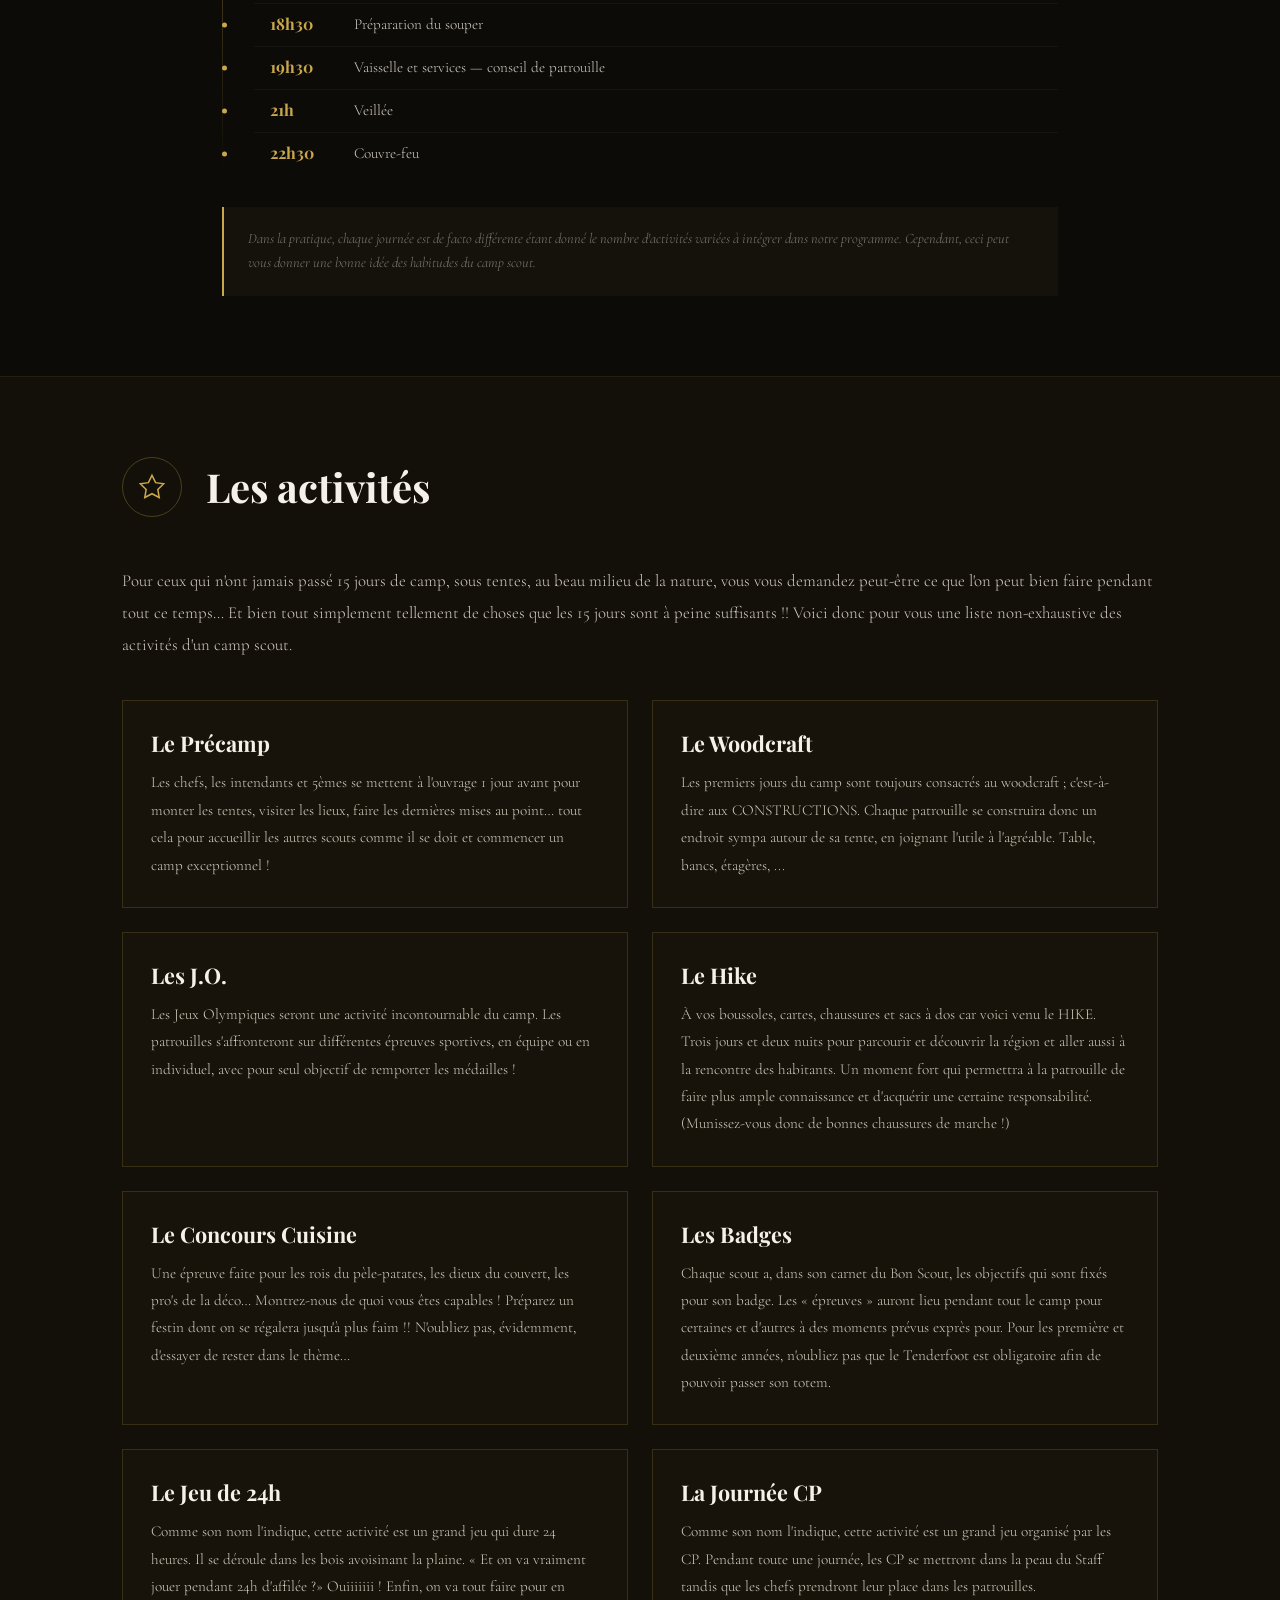
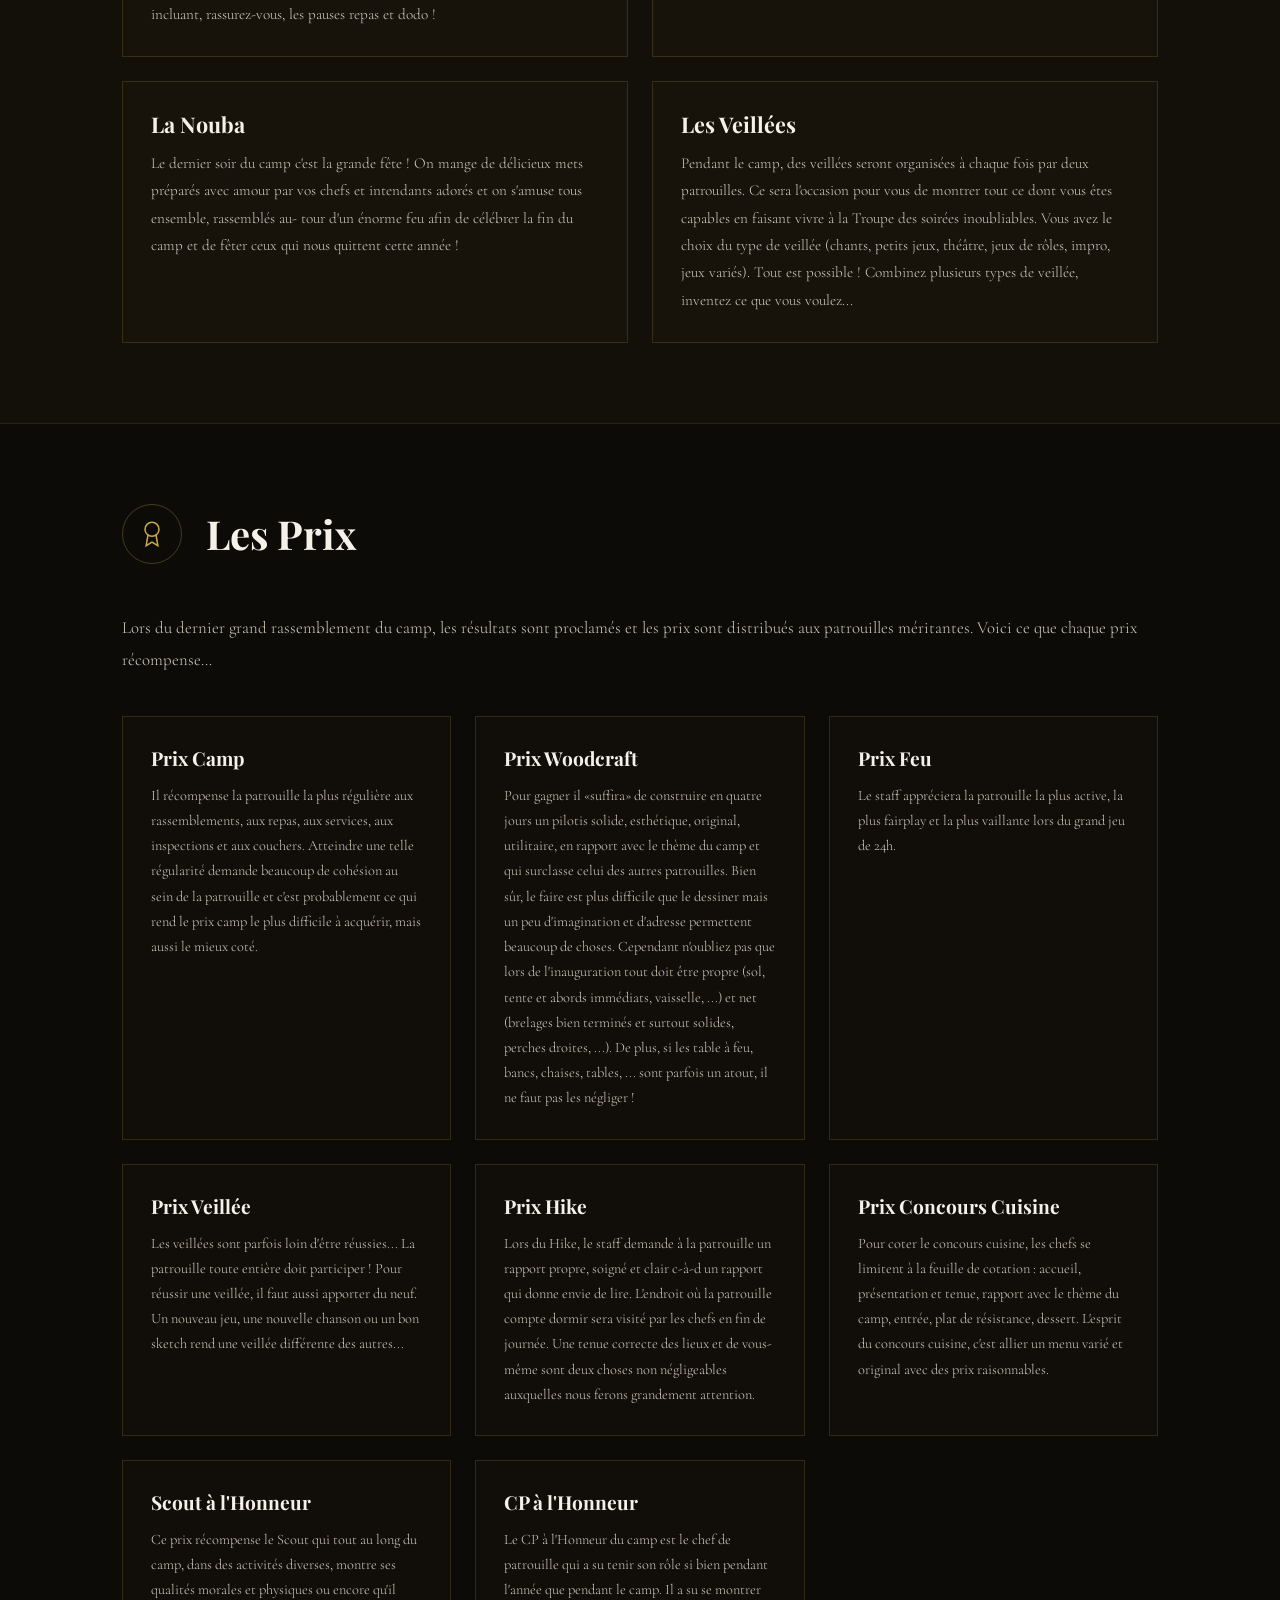
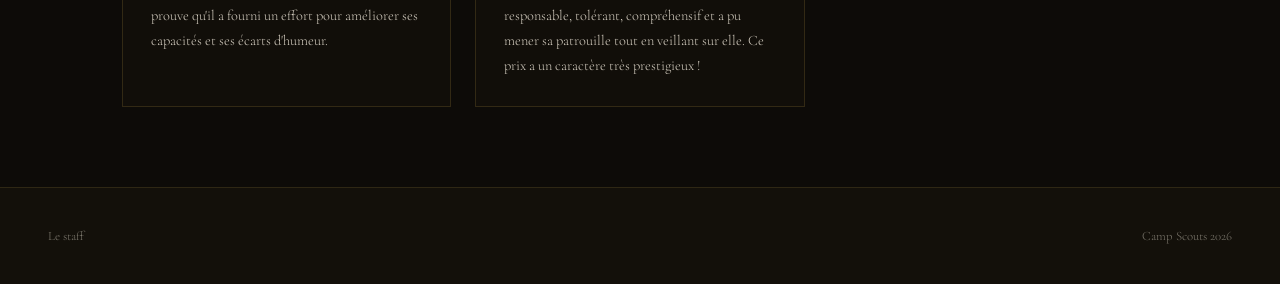
==== commit d3df4a27: "increase height hero" ====
--- a/activites.html
+++ b/activites.html
@@ -13,7 +13,7 @@
     /* ── PAGE HERO ── */
     .page-hero {
       position: relative;
-      height: 55vh; min-height: 360px;
+      height: 100vh; min-height: 360px;
       display: flex; align-items: flex-end;
       overflow: hidden;
     }
@@ -23,7 +23,7 @@
     }
     .page-hero-bg {
       position: absolute; inset: 0;
-      background-image: url('/assets/images/highlands_actis.jpg');
+      background-image: url('/assets/images/highland_actis.jpg');
       background-size: cover; background-position: center;
     }
     .page-hero-overlay {
@@ -235,7 +235,6 @@
     <div class="page-hero-bg"></div>
     <div class="page-hero-overlay"></div>
     <div class="page-hero-content">
-      <span class="page-tag">Le Geer Express</span>
       <h1>Activités &amp; Récompenses</h1>
       <p>Découvrez les activités qui rythmeront le camp !</p>
     </div>
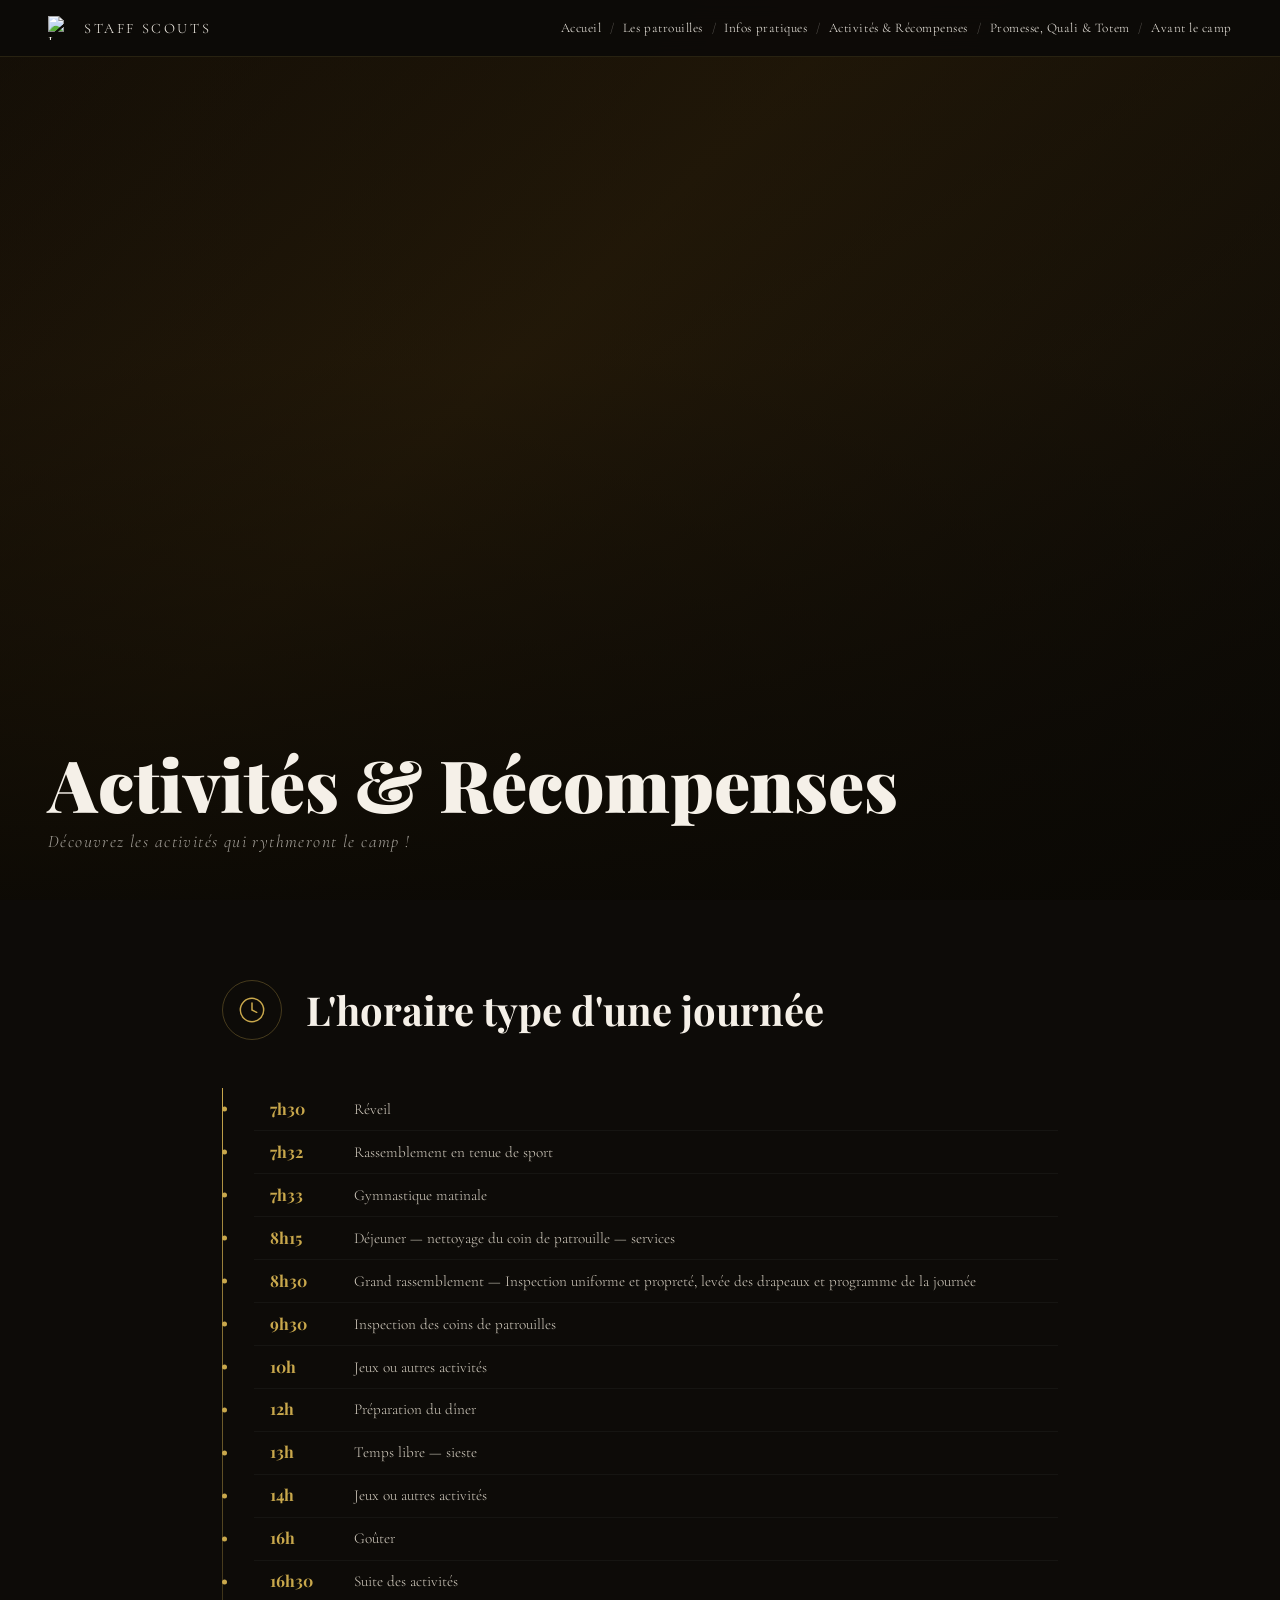
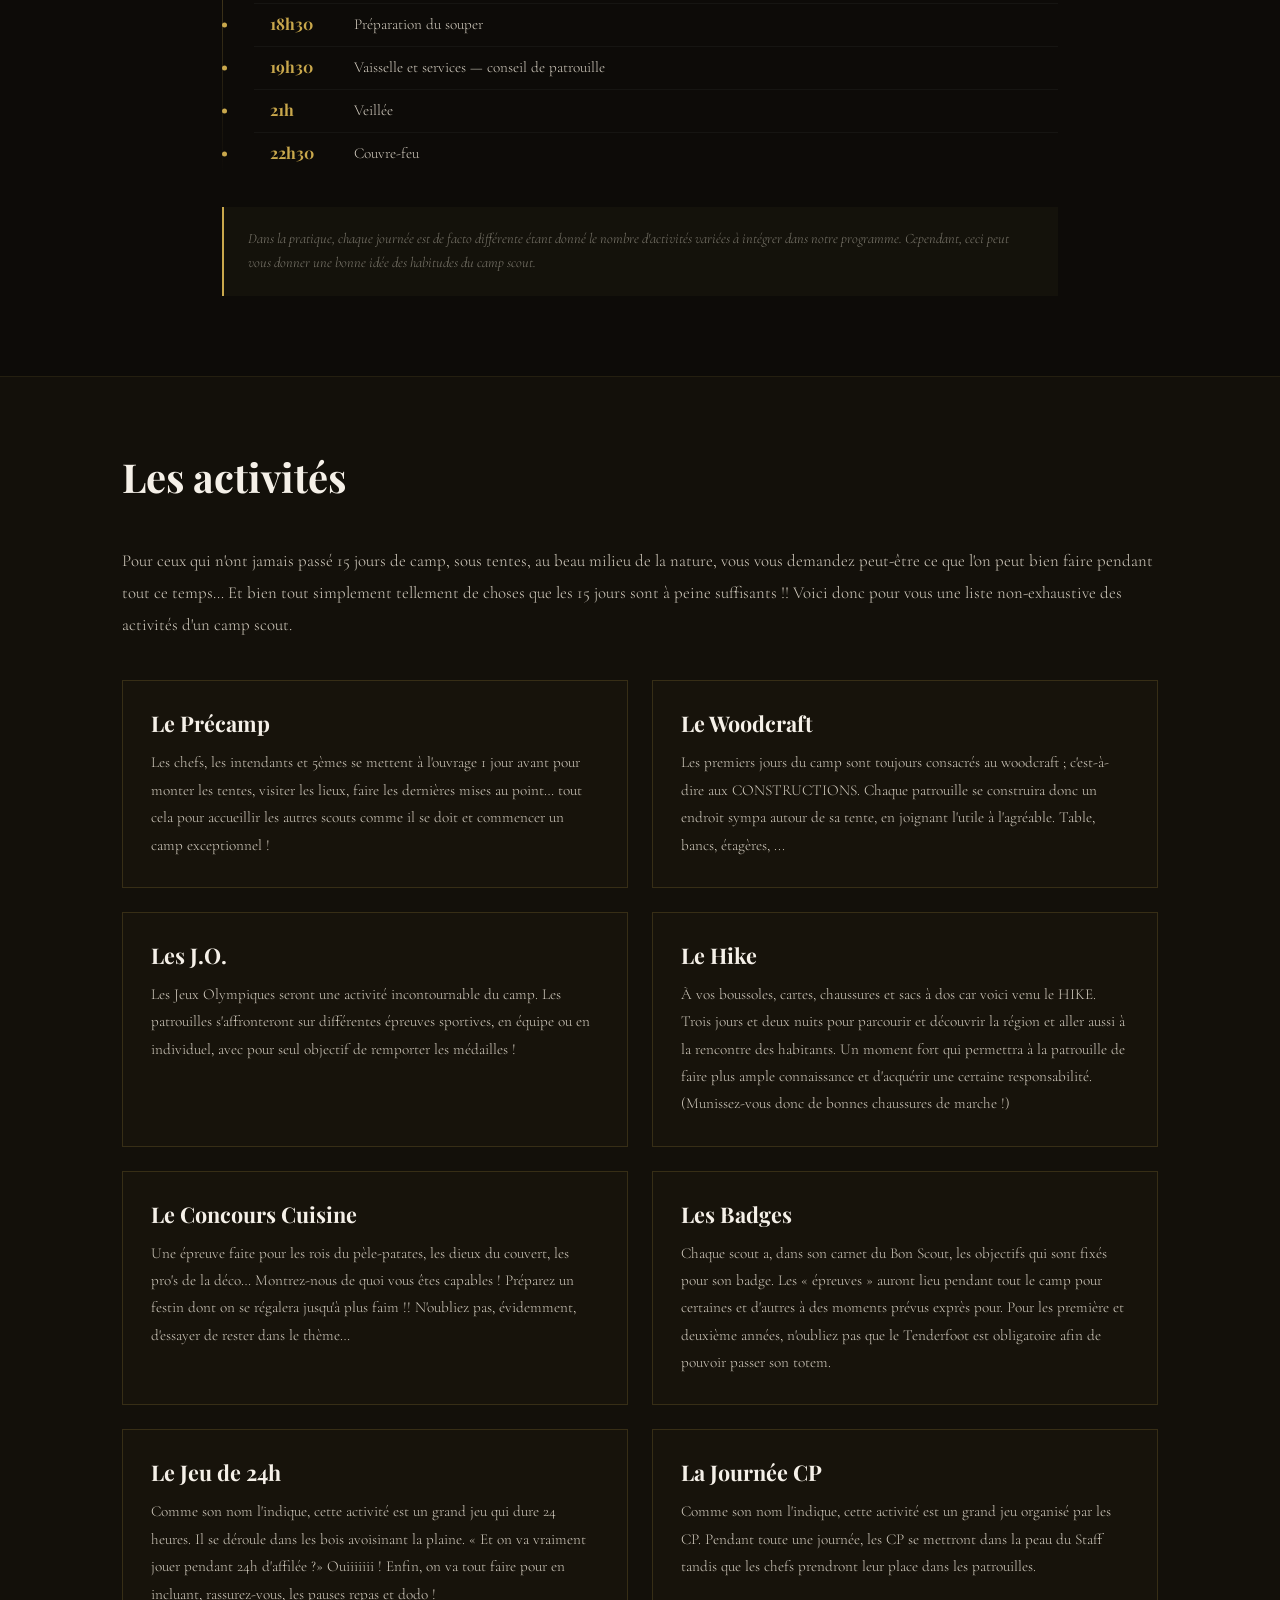
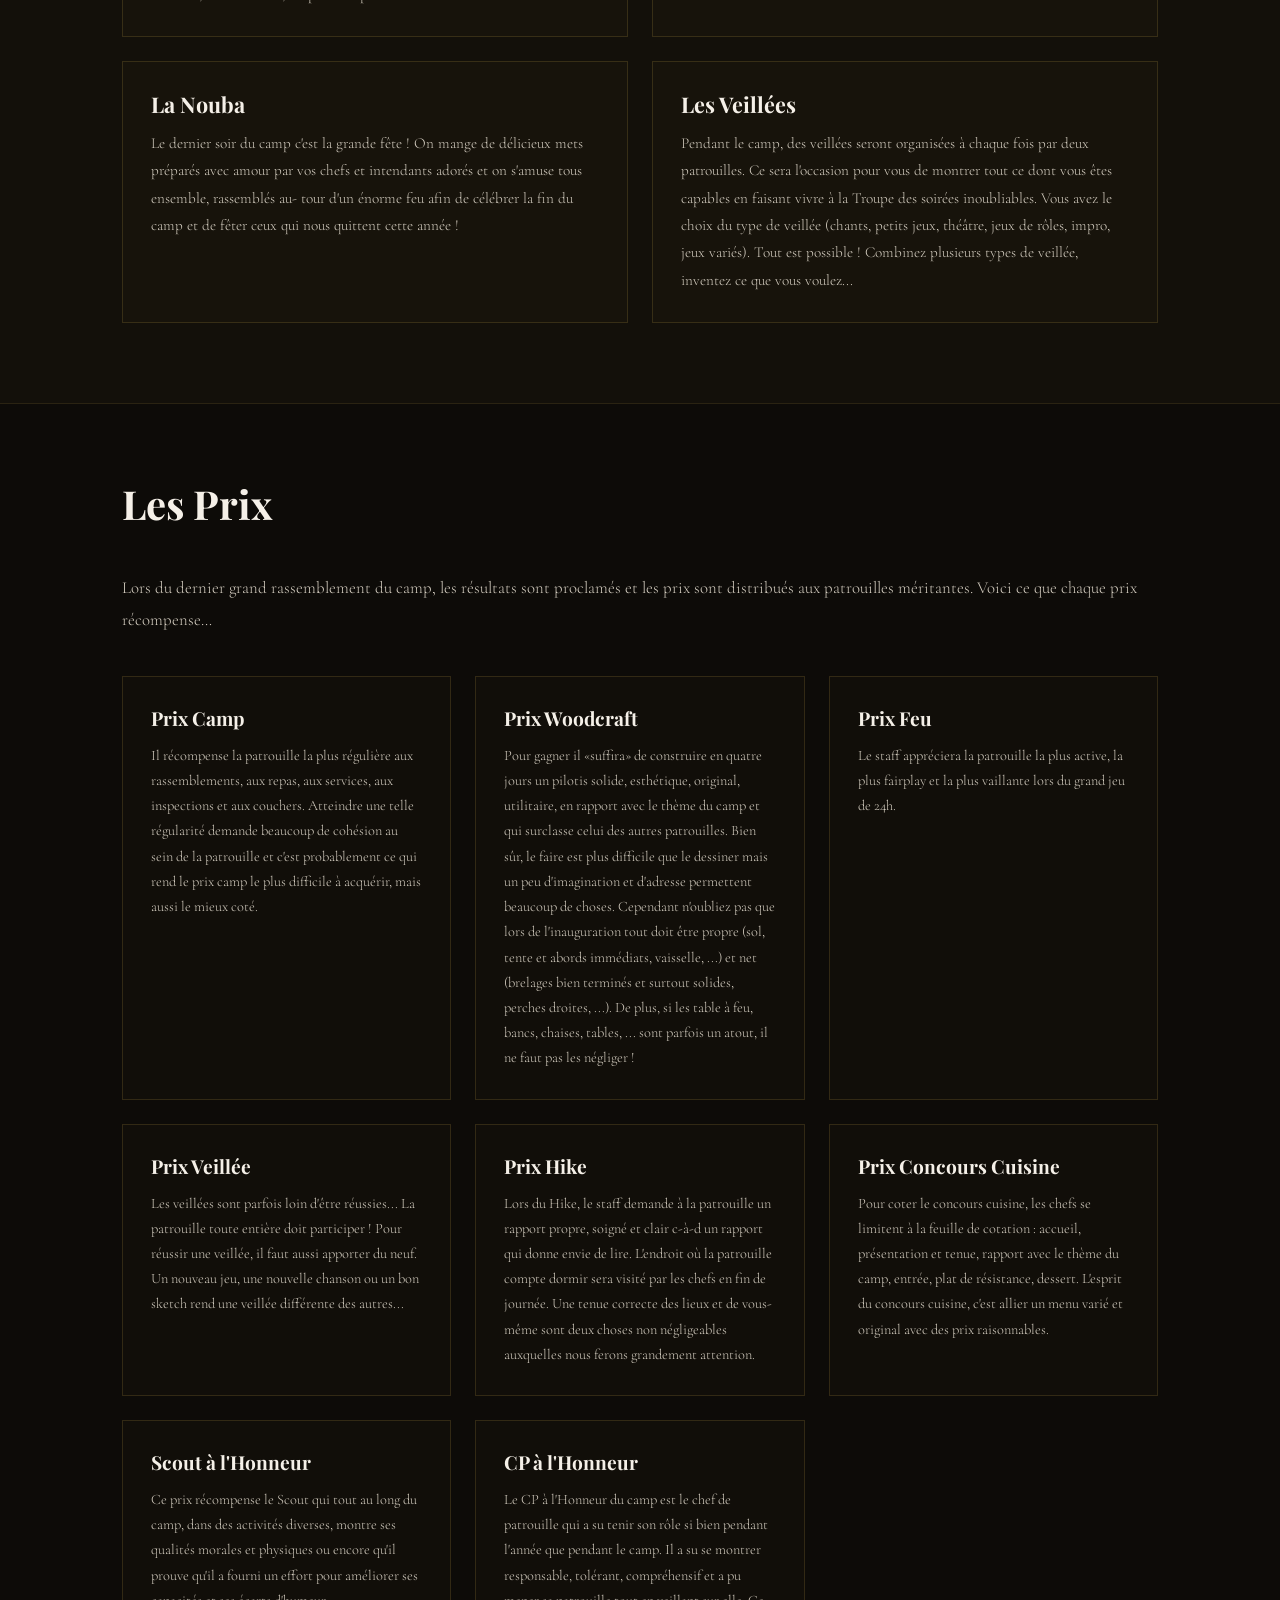
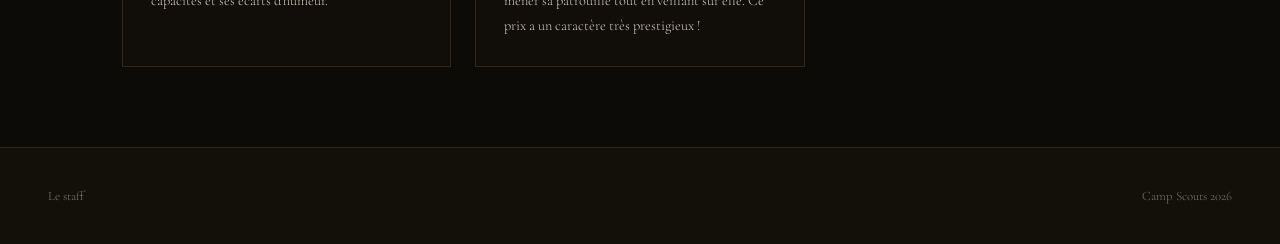
==== commit 30feed34: "supress logos actis" ====
--- a/activites.html
+++ b/activites.html
@@ -277,9 +277,6 @@
   <div class="act-section">
     <div class="container-wide">
       <div class="act-header reveal">
-        <div class="act-icon">
-          <svg viewBox="0 0 24 24"><path d="M12 2l3.09 6.26L22 9.27l-5 4.87 1.18 6.88L12 17.77l-6.18 3.25L7 14.14 2 9.27l6.91-1.01L12 2z"/></svg>
-        </div>
         <h2>Les activités</h2>
       </div>
 
@@ -345,9 +342,6 @@
   <div class="act-section">
     <div class="container-wide">
       <div class="act-header reveal">
-        <div class="act-icon">
-          <svg viewBox="0 0 24 24"><circle cx="12" cy="8" r="6"/><path d="M15.477 12.89L17 22l-5-3-5 3 1.523-9.11"/></svg>
-        </div>
         <h2>Les Prix</h2>
       </div>
       <p class="reveal" style="font-size:1.05rem; font-weight:300; line-height:1.9; color:var(--text); margin-bottom:2.5rem;">Lors du dernier grand rassemblement du camp, les résultats sont proclamés et les prix sont distribués aux patrouilles méritantes. Voici ce que chaque prix récompense…</p>
